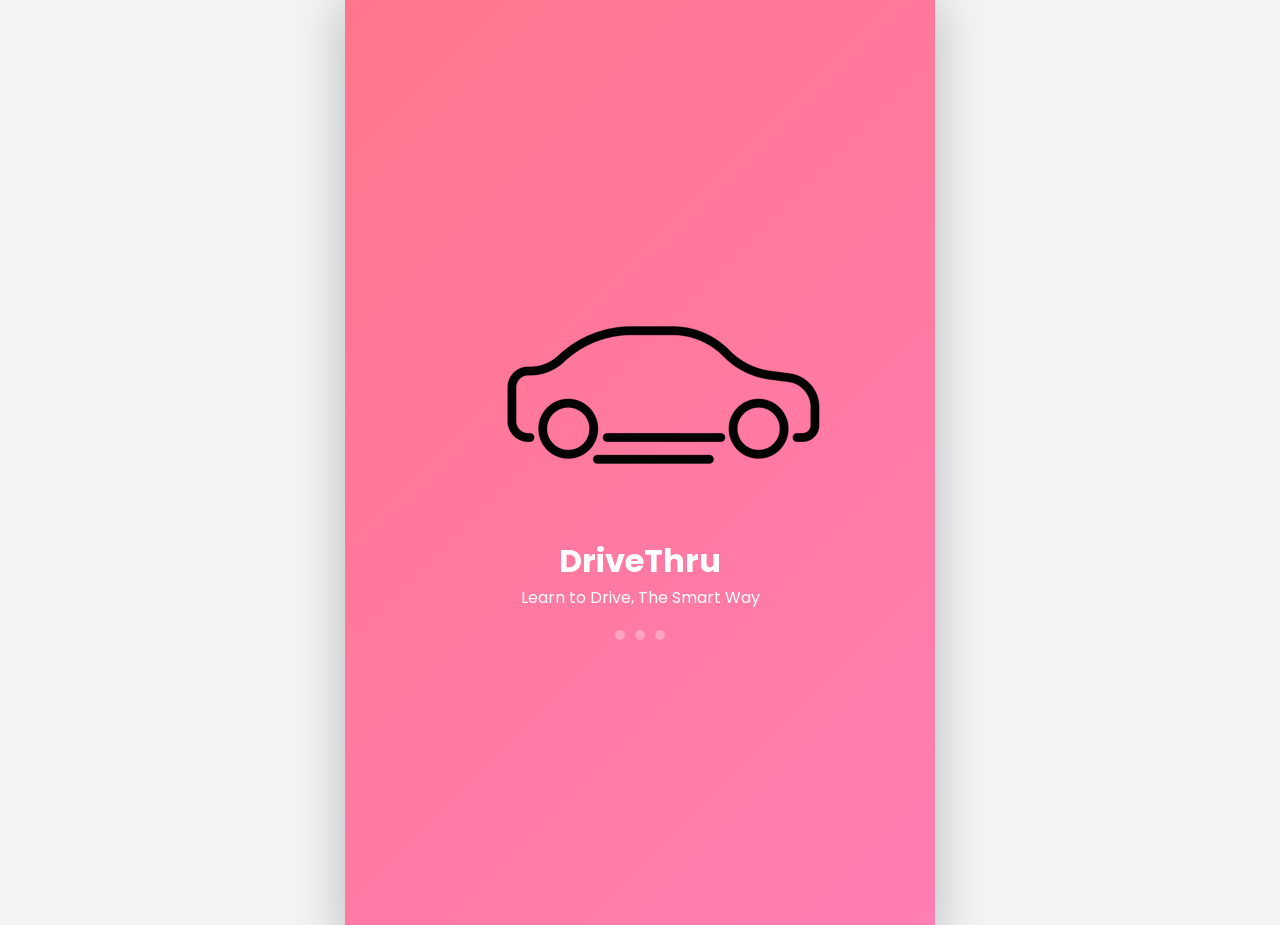
==== index.html @ bc22c453 "Your commit message here" ====
<!DOCTYPE html>
<html lang="en">
<head>
  <meta charset="UTF-8">
  <title>DriveThru App</title>
  <meta name="viewport" content="width=device-width, initial-scale=1.0">

  <link href="https://fonts.googleapis.com/css2?family=Poppins:wght@300;500;600&display=swap" rel="stylesheet">
  <link rel="stylesheet" href="https://cdnjs.cloudflare.com/ajax/libs/font-awesome/6.5.0/css/all.min.css">

  <link rel="stylesheet" href="style..css">
</head>
<body>
<div class="web-wrapper">
<div class="app-container">
    

    <!-- SPLASH -->
    <div id="splash" class="screen active">
      <div class="splash-content">
        <img src="assets1/car logo.png" alt="Description">
        <h1>DriveThru</h1>
        <p>Learn to Drive, The Smart Way</p>
        <div class="dots"><span></span><span></span><span></span></div>
      </div>
    </div>

    <!-- LOGIN -->
    <div id="login" class="screen">
      <div class="login-header">
        <div>
        <h2>Login Now!</h2>
        <p>Please login to continue</p>
        </div>
        <img src="assets1/girl.image.png" alt="Description" class="right-img">

      </div>

      <div class="login-form">
        <input type="email" id="email" placeholder="Email">
        <small id="emailError" class="error-text">Email is required</small>
        <input type="password" id="password" placeholder="Password">
        <small id="passwordError" class="error-text">Password is required</small>

        <button id="loginBtn">Login</button>

        <div class="links">
          <span id="signupLink">Sign Up?</span>
          <span id="forgotLink">Forgot Password?</span>
        </div>
      </div>

      <div id="loading" class="loading">
        <div class="loader"></div>
        <p>Logging in...</p>
      </div>
    </div>
    <!-- FORGOT PASSWORD SCREEN -->
<div id="forgot" class="screen">

  <div class="postal-header">
    <h2>Oops!</h2>
    <p>Please read the instructions.</p>
  </div>

  <div class="forgot-wrap">

    <div class="icon-circle">
      <i class="fa-solid fa-fingerprint"></i>
    </div>

    <h3>Forgot password?</h3>
    <p class="subtext">No worries, we'll send you reset instructions.</p>

    <div class="input-box">
      <i class="fa-regular fa-user"></i>
      <input type="email" id="forgotEmail" placeholder="user@example.com">
    </div>

    <small class="error" id="forgotError">Invalid email address</small>
    <br>

    <button class="primary-btn" id="resetBtn">Reset password</button>
    <br>

    <p class="back-login" id="forgotBack">← Back to log in</p>

  </div>
</div>


    <!-- SIGNUP ROLE -->
    <div id="signup" class="screen">
      <div class="signup-header">
        <div>
          <h2>Join us!</h2>
          <p>Unlock possibilities today</p>
        </div>
        <img src="assets1/car.png" class="car-img">
      </div>

      <div class="signup-body">
        <h3>Select role</h3>
        <p>Please select your role</p>
      <div class="role-card" data-role="pupil" onclick="selectRole(this)">
    <i class="fa-regular fa-lightbulb"></i> 
    Join as Pupil 
</div>

<div class="role-card" data-role="instructor" onclick="selectRole(this)">
    <i class="fa-regular fa-user"></i> 
    Join as Instructor
</div>
<br>

        <button id="roleNext" class="next-btn">Next</button>
        <p id="backLogin" class="back-login">← Back to login</p>
      </div>
    </div>

<!-- POSTAL -->
    <div id="postal" class="screen">
      <div class="postal-header">
        <h2>Signup Now!</h2>
        <p>Please signup to continue</p>
      </div>

      <div class="steps">
        <span class="active">✓</span><span>2</span><span>3</span><span>4</span><span>5</span><span>6</span><span>7</span>
      </div>

      <div class="postal-form">
        <label>Postal Code</label>
        <br>
        <input type="text" id="postalInput" placeholder="Enter postal code">
        <br>
        <small id="postalError">Postal Code is required</small>
      </div>

      <button id="postalNext" class="next-btn">Next</button>
    </div>

<!-- LESSON TYPE -->
<div id="lesson" class="screen">
  <div class="postal-header">
    <h2>Signup Now!</h2>
    <p>Please signup to continue</p>
  </div>

  <div class="steps">
    <span class="active">✓</span>
    <span class="active">✓</span>
    <span>3</span><span>4</span><span>5</span><span>6</span><span>7</span>
  </div>

  <div class="lesson-body">
    <h3>What type of lesson do you want?</h3>

    <div class="lesson-card" onclick="selectLesson(this)">
      I want to learn drive
    </div>

    <div class="lesson-card" onclick="selectLesson(this)">
      I want refresher learner
    </div>

    <div class="lesson-card" onclick="selectLesson(this)">
      I have a test booked within 14 days
    </div>

    <p id="lessonError" class="error-text show">
      Please select a lesson type.
    </p>

    <div class="lesson-actions">
      <button class="back-btn" id="lessonBack">Back</button>
      <button class="next-btn" id="lessonNext">Next</button>
    </div>
  </div>
</div>


     <div id="instructorDate" class="screen">
     <div class="postal-header"> 
      <h2>Signup Now!</h2>
      <p>Please signup to continue</p> 
    </div> 
    <div class="steps">
      <span class="active">✓</span>
      <span class="active">✓</span> 
      <span class="active">✓</span> 
      <span>4</span><span>5</span><span>6</span><span>7</span> 
    </div> 
    <h3>All Instructors</h3> 

 <div class="date-row"> 
  
   <div class="left-icon">
    <i class="fa-solid fa-sliders"></i> 
  </div> 

 <div class="date-box">
  <span id="selectedDate">02 Feb 2026</span> 
</div>

 <div class="calendar-icon" id="calendarBtn">
  <i class="fa-solid fa-calendar-days"></i> 
</div>
</div> 
<div class="calendar-overlay" id="calendarOverlay">
<div class="calendar-box"> 
  <div class="calendar-header">
    <button id="prevMonth">Previous</button>
    <span id="monthYear">February 2026</span> 
    <button id="nextMonth">Next</button> 
  </div> 
  <div class="calendar-days"> 
    <span>Su</span><span>Mo</span><span>Tu</span> <span>We</span><span>Th</span><span>Fr</span><span>Sa</span>
  </div> 
  <div class="calendar-dates" id="calendarDates">

  </div> 
</div>
</div>
<div class="no-result"> 
  <div class="triangle">
    <i class="fa-solid fa-exclamation"></i> 
  </div> 
  <p>Sorry, No result found!</p> 
</div> 
<div class="lesson-actions"> 
  <button class="back-btn" id="dateBack">Back</button>
  <button class="next-btn" id="dateNext">Next</button>
</div>
     </div>

<!-- INSTRUCTOR SIGNUP SCREEN -->
<div class="screen" id="instructorSignup">
  <div class="signup-header instructor-header">

    <h1>Signup Now!</h1>
    <p>Please signup to continue</p>
  </div>

  <div class="form-group">
    <label>Driving School Name</label>
    <input type="text" placeholder="Enter Driving School Name">
    <small class="error">Driving School Name is required</small>
  </div>

  <div class="form-group">
    <label>Full Name</label>
    <input type="text" placeholder="Enter Full Name">
    <small class="error">First name is required</small>
  </div>

  <div class="form-group">
    <label>Email Address</label>
    <input type="email" placeholder="Enter Email Address">
    <small class="error">Email is required</small>
  </div>

  <div class="form-group">
    <label>Phone Number</label>
    <input type="text" placeholder="Enter Phone Number">
    <small class="error">Mobile number is required</small>
  </div>

  <div class="form-group password">
    <label>Password</label>
    <input type="password" placeholder="Enter Password">
    <span class="eye">👁</span>
    <small class="error">Password is required</small>
  </div>

  <div class="form-group password">
    <label>Confirm Password</label>
    <input type="password" placeholder="Enter Confirm Password">
    <span class="eye">👁</span>
    <small class="error">Confirm password is required</small>
  </div>

<button class="signup-btn disabled" disabled>
    Sign Up
  </button>

</div>

  <!-- CONGRATULATIONS SCREEN -->
<div class="screen" id="congrats">

  <div class="signup-header">
    <h2>Signup Now!</h2>
    <p>Please signup to continue</p>
  </div>

  <div class="congrats-body">
    <img src="assets1/car.png" class="congrats-car">

    <h1>Congratulations 🎉</h1>
    <p>Your account has been created</p>
    <button class="next-btn" id="congratsNext">continue</button> </div>
<!-- CONFETTI --> 
 <div class="confetti">
</div>
 </div>
</div>
</div>

<script src="first.js"></script>
</body>
</html>
---- style..css ----
*{
  margin:0;
  padding:0;
  box-sizing:border-box;
  font-family:'Poppins',sans-serif;
}

body{
  background:#f3f4f6;
  display:flex;
  justify-content:center;
  align-items:center;
  height:100vh;
}

.web-wrapper{
  min-height:100vh;
  display:flex;
  justify-content:center;
  align-items:center;
}

.app-container{
  width:590px;
  height: 950px;
  background:white;
  overflow:hidden;
  box-shadow:0 25px 50px rgba(0,0,0,.25);
  position:relative;
  max-width: 100%;
  margin: 0 auto;
}

.screen{
  width:100%;
  height:100%;
  display:none;
  position:absolute;
  top:0;
  left:0;
}


.screen.active{
  display:flex;
  flex-direction:column;
  animation: slideIn .35s ease;
  text-align: center;
}
@keyframes slideIn {
  from {
    transform: translateX(100%);
    opacity:0;
  }
  to {
    transform: translateX(0);
    opacity:1;
  }
}


/* SPLASH */
#splash{
  justify-content:center;
  align-items:center;
  background:linear-gradient(135deg,#ff758c,#ff7eb3);
  color:white;
}

.dots{
  display:flex;
  gap:10px;
  justify-content:center;
  margin-top:20px;
}
.dots span{
  width:10px;
  height:10px;
  background:white;
  border-radius:50%;
  animation:bounce 1.2s infinite;
  opacity:.3;
}
.dots span:nth-child(2){animation-delay:.2s}
.dots span:nth-child(3){animation-delay:.4s}
@keyframes bounce{
  40%{transform:scale(1.4);opacity:1}
}

/* LOGIN */
.login-header {
  display: flex; 
  justify-content: space-between; 
  align-items: center; 
  padding: 40px 25px;
  background: linear-gradient(135deg, #ff758c, #ff7eb3);
  color: white;
  height: 200px;
}
.right-img {
  height: 200px;
  width: 220px;
  object-fit: cover; 
}

.login-form{padding:35px}
.login-form input{
  width:100%;
  padding:24px;
  margin-bottom:20px;
  border-radius:14px;
  border:1px solid #ddd;
}
.error-text {
  color: red;
  font-size: 14px;
  display: block;      
  margin-top: 5px;     
  margin-bottom: 15px; 
  text-align: left;    
}

.login-form button{
  width:100%;
  padding:17px;
  border:none;
  border-radius:30px;
  background:#ff758c;
  color:white;
  font-size:16px;
  cursor:pointer
}
.links{
  display:flex;
  justify-content:space-between;
  margin-top:15px;
}
.links span{
  cursor:pointer;
  color:#ff758c;
}
.links span:hover{text-decoration:underline}
.error-text{color:red;font-size:12px;display:none;}
.input-error{border:1px solid red;}
.loading{
  position:absolute;
  pointer-events: none;
  inset:0;
  background:rgba(255,255,255,.95);
  display:none;
  justify-content:center;
  align-items:center;
  flex-direction:column;
}
.loader{
  width:40px;
  height:40px;
  border:4px solid #ddd;
  border-top:4px solid #ff758c;
  border-radius:50%;
  animation:spin 1s linear infinite;
}
@keyframes spin{to{transform:rotate(360deg)}}

/* SIGNUP */
.signup-header{
  display: flex; 
  justify-content: space-between; 
  align-items: center; 
  padding: 40px 25px;
  background: linear-gradient(135deg, #ff758c, #ff7eb3);
  color: white;
  height: 200px;
}
.car-img{
  height: 200px;
  width: 220px;
  object-fit: cover;
}

.signup-body{
  padding:30px;
  text-align:center;
  overflow-y: auto;
}
.role-card{
  margin-top:15px;
  padding:45px;
  border-radius:18px;
  border:2px solid #eee;
  cursor:pointer;
}
.role-card.active{
  background:#ff758c;
  color:white;
  border:none;
}
.next-btn { 
  margin-top: 25px; 
  margin-left: auto;
  margin-right: auto;  
  width: 40%; 
  padding: 18px;
  background: #ff758c; 
  color: white; 
  border: none;
  border-radius: 30px;
  cursor: pointer; 
  display: block;  
}

.back-login{
  margin-top:20px;
  font-size:13px;
  cursor:pointer;
}

/* POSTAL */
.postal-header{
  background:linear-gradient(135deg,#ff758c,#ff7eb3);
  padding:60px 20px;
  color:white;
}
.steps{
  display:flex;
  justify-content:center;
  gap:20px;
  margin:40px;
}
.steps span{
  width:32px;height:32px;
  border-radius:50%;
  border:2px solid #ff758c;
  display:flex;
  align-items:center;
  justify-content:center;
}
.steps .active{
  background:#ff758c;color:white;
}
.postal-form{
  padding:25px;
}
.postal-form input{
  width:100%;
  padding:14px;
  border-radius:12px;
  border:none;
  background:#ffe3ec;
}
small{color:red;display:none}
.lesson-body{
  padding:30px;
}

.lesson-body h3{
  margin-bottom:20px;
}

.lesson-card{
  background:#e9dcff;
  padding:18px;
  border-radius:16px;
  margin-bottom:15px;
  cursor:pointer;
  transition:.25s;
}

.lesson-card:hover{
  transform:translateY(-2px);
}

.lesson-card.active{
  background:#ff758c;
  color:white;
}

.lesson-actions{
  display:flex;
  gap:12px;
  margin-top:40px;   
}

.lesson-actions button{
  padding:13px;
  border-radius:22px; 
  font-size:14px;
}


.lesson-actions button:hover{
  transform:translateY(-3px);
}

.back-btn{
  margin-top:25px;
  width:50%;
  padding:17px;
  background:#ff758c;
  color:white;
  border:none;
  border-radius:30px;
}

.error-text{
  color:red;
  font-size:13px;
  margin-top:10px;
}

.show{
  display:block;
}
.lesson-body{
  padding:30px;
}

.lesson-body h3{
  margin-bottom:20px;
}

.lesson-card{
  background:#e9dcff;
  padding:18px;
  border-radius:16px;
  margin-bottom:15px;
  cursor:pointer;
  transition:.25s;
}

.lesson-card:hover{
  transform:translateY(-2px);
}

.lesson-card.active{
  background:#ff758c;
  color:white;
}

.date-row{
  display:flex;
  gap:12px;
  padding:25px;
  align-items:center;
}


.left-icon{
  width:50px;
  height:50px;
  background:#bda8ff;
  border-radius:12px;
  display:flex;
  align-items:center;
  justify-content:center;
}

.left-icon i{
  color:white;
  font-size:18px;
}


.date-box{
  flex:1;
  background: #ff758c;
  padding:14px;
  border-radius:12px;
  color:white;
  font-size:15px;
}


.calendar-icon{
  width:50px;
  height:50px;
  background:#6f42ff;
  border-radius:12px;
  display:flex;
  align-items:center;
  justify-content:center;
  cursor:pointer;
  position:relative;
}


.calendar-icon input{
  position:absolute;
  inset:0;
  opacity:0;
  cursor:pointer;
}

.calendar-icon i{
  color:white;
  font-size:18px;
}
.no-result{
  margin-top:40px;
  text-align:center;
  color:#c2b9d6;
}

.triangle{
  width:120px;
  height:120px;
  background:#ede7fb;
  clip-path: polygon(50% 0%, 0% 100%, 100% 100%);
  margin:0 auto 15px;
  display:flex;
  align-items:flex-end;
  justify-content:center;
  padding-bottom:20px;
}

.triangle i{
  font-size:28px;
  color:#c2b9d6;
}

.calendar-overlay{
  position:absolute;
  inset:0;
  background:rgba(0,0,0,.35);
  display:none;
  justify-content:center;
  align-items:flex-start;
  padding-top:90px;
  z-index:99;
}


.calendar-box{
  width:360px;
  background:white;
  border-radius:22px;
  padding:20px;
  box-shadow:0 25px 50px rgba(0,0,0,.35);
}


.calendar-header{
  display:flex;
  justify-content:space-between;
  align-items:center;
  margin-bottom:15px;
}

.calendar-header button{
  background:#ff758c;
  border:none;
  color:white;
  padding:8px 16px;
  border-radius:25px;
  cursor:pointer;
  font-size:13px;
  transition:.25s;
}

.calendar-header button:hover{
  background:#ff5f84;
}

#monthYear{
  font-weight:600;
  color:#6f42ff;
}


.calendar-days,
.calendar-dates{
  display:grid;
  grid-template-columns:repeat(7,1fr);
  text-align:center;
}

.calendar-days span{
  font-size:13px;
  color:#999;
  margin-bottom:8px;
}

.calendar-dates span{
  padding:10px;
  margin:3px;
  cursor:pointer;
  border-radius:50%;
  transition:.25s;
}

.calendar-dates span:hover{
  background:#ffe3ec;
}


.lesson-actions{
  margin-top:40px;
}

.lesson-actions button{
  padding:13px;
  border-radius:22px;
  font-size:14px;
}



#instructorDate .lesson-actions{
  margin-top:30px;     
  padding: 0 30px 25px;
}


#instructorDate .lesson-actions button{
  padding:13px;
  font-size:14px;
  border-radius:22px;
}

.signup-header{
  background:#ff758c;
  color:#fff;
  padding:25px;
  border-radius:0 0 30px 30px;
}

.signup-header h1{
  margin:0;
  font-size:26px;
}

.signup-header p{
  margin-top:5px;
  font-size:14px;
}

.form-group{
  margin-top:15px;
}

.form-group label{
  font-size:13px;
  display:block;
  margin-bottom:6px;
}

.form-group input{
  width:100%;
  padding:14px;
  border:none;
  border-radius:10px;
  background:#e6ddff;
  outline:none;
}

.form-group .error{
  color:#ff6b6b;
  font-size:11px;
  display:none;
  margin-top:4px;
}

.password{
  position:relative;
}

.password .eye{
  position:absolute;
  right:15px;
  top:38px;
  cursor:pointer;
}

/* SIGNUP BUTTON */
.signup-btn{
  width:100%;
  margin-top:25px;
  padding:15px;
  border:none;
  border-radius:15px;
  font-size:16px;
  background:#b9a6ff;
  color:#fff;
  cursor:not-allowed;
}

.signup-btn.active{
  background:#ff758c;
  cursor:pointer;
}

.signup-btn.disabled{
  opacity:0.6;
}

#congrats{
  position: relative;
  overflow: hidden;
}

.congrats-body{
  flex:1;
  display:flex;
  flex-direction:column;
  justify-content:center;
  align-items:center;
  gap:15px;
}

.congrats-car{
  width:260px;
  margin-bottom:20px;
}

.congrats-body h1{
  font-size:26px;
  font-weight:600;
}

.congrats-body p{
  font-size:14px;
  color:#666;
}
/* CONFETTI */
.confetti span{
  position:absolute;
  top:-20px;
  width:8px;
  height:14px;
  opacity:0.9;
  animation:fall 3.5s linear infinite;
}
.confetti{
  position: absolute;
  inset: 0;
  pointer-events: none;
}
@keyframes fall{
  to{
    transform:translateY(100vh) rotate(360deg);
  }
}
.forgot-wrap{
  padding:50px;
  text-align:center;
}

.icon-circle{
  width:60px;
  height:60px;
  background:#f1ecff;
  border-radius:50%;
  display:flex;
  align-items:center;
  justify-content:center;
  margin:20px auto;
  color:#6f42ff;
  font-size:24px;
}

.forgot-wrap h3{
  margin:10px 0 5px;
}

.subtext{
  font-size:14px;
  color:#777;
  margin-bottom:20px;
}

.input-box{
  display:flex;
  align-items:center;
  background:#f3edff;
  border-radius:12px;
  padding:10px;
  margin-bottom:6px;
}

.input-box i{
  margin-right:10px;
  color:#ff758c;
}

.input-box input{
  border:none;
  background:transparent;
  outline:none;
  flex:1;
  font-size:15px;
}

.primary-btn{
  width:100%;
  margin-top:18px;
  padding:14px;
  border:none;
  border-radius:24px;
  background:#ff6b6b;
  color:white;
  font-size:15px;
}

.back-login{
  margin-top:20px;
  font-size:14px;
  cursor:pointer;
}
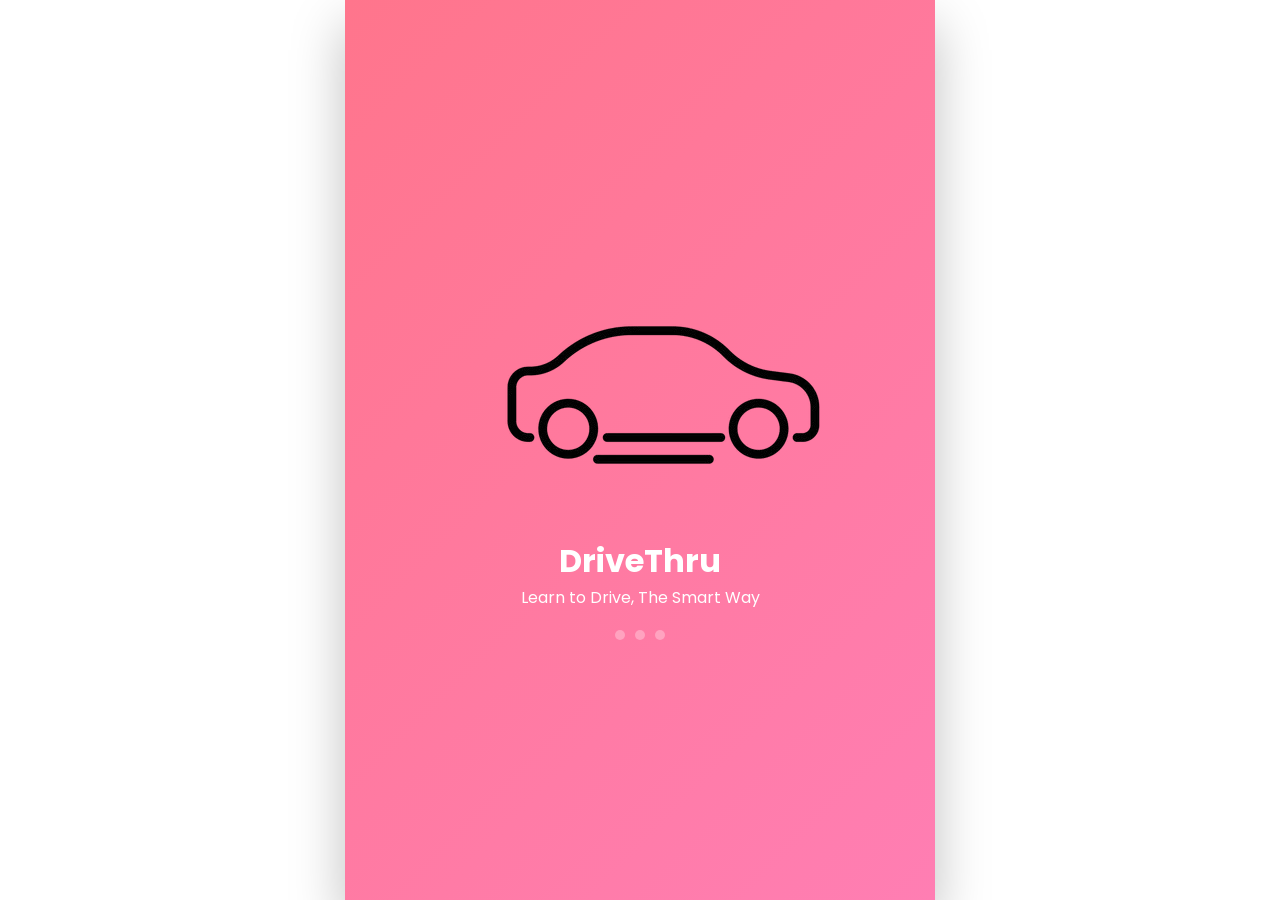
==== commit b695e1f4: "Final DriveThru App – clean version" ====
--- a/index.html
+++ b/index.html
@@ -4,11 +4,12 @@
   <meta charset="UTF-8">
   <title>DriveThru App</title>
   <meta name="viewport" content="width=device-width, initial-scale=1.0">
+  
+
 
   <link href="https://fonts.googleapis.com/css2?family=Poppins:wght@300;500;600&display=swap" rel="stylesheet">
   <link rel="stylesheet" href="https://cdnjs.cloudflare.com/ajax/libs/font-awesome/6.5.0/css/all.min.css">
-
-  <link rel="stylesheet" href="style..css">
+  <link rel="stylesheet" href="style.css"> 
 </head>
 <body>
 <div class="web-wrapper">
@@ -55,7 +56,22 @@
         <p>Logging in...</p>
       </div>
     </div>
-    <!-- FORGOT PASSWORD SCREEN -->
+      <!-- DASHBOARD -->
+  <div id="dashboard" class="screen">
+    <div class="dashboard-header">
+      <h2>Dashboard</h2>
+      
+    </div>
+
+    <div class="dashboard-body">
+      <img src="assets1/car.png" class="dashboard-img">
+      <p>Welcome to DriveThru 🚗</p>
+      <br>
+      <button id="logoutBtn">Logout</button>
+    </div>
+  </div>
+
+<!-- FORGOT PASSWORD SCREEN -->
 <div id="forgot" class="screen">
 
   <div class="postal-header">
@@ -82,6 +98,10 @@
 
     <button class="primary-btn" id="resetBtn">Reset password</button>
     <br>
+    <p id="resetSuccess" class="success-text">
+      Reset password link has been sent to your email
+    </p>
+
 
     <p class="back-login" id="forgotBack">← Back to log in</p>
 
@@ -299,14 +319,16 @@
 
     <h1>Congratulations 🎉</h1>
     <p>Your account has been created</p>
-    <button class="next-btn" id="congratsNext">continue</button> </div>
+    <button class="next-btn" id="congratsNext">continue</button> 
 <!-- CONFETTI --> 
  <div class="confetti">
-</div>
  </div>
 </div>
 </div>
-
-<script src="first.js"></script>
+</div>
+</div>
+</div>
+
+<script src="index.js"></script>
 </body>
-</html>
+</html>
--- a/style.css
+++ b/style.css
@@ -0,0 +1,805 @@
+*{
+  margin:0;
+  padding:0;
+  box-sizing:border-box;
+  font-family:'Poppins',sans-serif;
+}
+
+body{
+  margin:0;
+  background:white;
+  display:flex;
+  justify-content:center;
+  align-items:center;
+}
+
+.web-wrapper{
+  width:100%;
+  height:100%;
+  display:flex;
+  justify-content:center;
+  align-items:center;
+}
+
+.app-container{
+  width:100%;
+  max-width:590px;
+  height:100vh;
+  background:white;
+  position:relative;
+  box-shadow:0 25px 50px rgba(0,0,0,.25);
+  overflow-y:auto;   /* 👈 KEY FIX */
+  overflow-x:hidden;
+}
+.screen{
+  width:100%;
+  height:100%;
+  display:none;
+  position:absolute;
+  top:0;
+  left:0;
+}
+
+.screen.active{
+  display:flex;
+  flex-direction:column;
+  animation: slideIn .35s ease;
+  text-align: center;
+}
+@keyframes slideIn {
+  from {
+    transform: translateX(100%);
+    opacity:0;
+  }
+  to {
+    transform: translateX(0);
+    opacity:1;
+  }
+}
+
+
+/* SPLASH */
+#splash{
+  justify-content:center;
+  align-items:center;
+  background:linear-gradient(135deg,#ff758c,#ff7eb3);
+  color:white;
+}
+
+.dots{
+  display:flex;
+  gap:10px;
+  justify-content:center;
+  margin-top:20px;
+}
+.dots span{
+  width:10px;
+  height:10px;
+  background:white;
+  border-radius:50%;
+  animation:bounce 1.2s infinite;
+  opacity:.3;
+}
+.dots span:nth-child(2){animation-delay:.2s}
+.dots span:nth-child(3){animation-delay:.4s}
+@keyframes bounce{
+  40%{transform:scale(1.4);opacity:1}
+}
+
+/* LOGIN */
+.login-header {
+  display: flex; 
+  justify-content: space-between; 
+  align-items: center; 
+  padding: 40px 25px;
+  background: linear-gradient(135deg, #ff758c, #ff7eb3);
+  color: white;
+  height: 200px;
+}
+.right-img {
+  height: 200px;
+  width: 220px;
+  object-fit: cover; 
+}
+
+.login-form{padding:35px}
+.login-form input{
+  width:100%;
+  padding:24px;
+  margin-bottom:20px;
+  border-radius:14px;
+  border:1px solid #ddd;
+}
+.error-text {
+  color: red;
+  font-size: 14px;
+  display: block;      
+  margin-top: 5px;     
+  margin-bottom: 15px; 
+  text-align: left;    
+}
+
+.login-form button{
+  width:100%;
+  padding:17px;
+  border:none;
+  border-radius:30px;
+  background:#ff758c;
+  color:white;
+  font-size:16px;
+  cursor:pointer
+}
+.links{
+  display:flex;
+  justify-content:space-between;
+  margin-top:15px;
+}
+.links span{
+  cursor:pointer;
+  color:#ff758c;
+}
+.links span:hover{text-decoration:underline}
+.error-text{color:red;font-size:12px;display:none;}
+.input-error{border:1px solid red;}
+.loading{
+  position:absolute;
+  pointer-events: none;
+  inset:0;
+  background:rgba(255,255,255,.95);
+  display:none;
+  justify-content:center;
+  align-items:center;
+  flex-direction:column;
+}
+.loader{
+  width:40px;
+  height:40px;
+  border:4px solid #ddd;
+  border-top:4px solid #ff758c;
+  border-radius:50%;
+  animation:spin 1s linear infinite;
+}
+@keyframes spin{to{transform:rotate(360deg)}}
+
+/* SIGNUP */
+.signup-header{
+  display: flex; 
+  justify-content: space-between; 
+  align-items: center; 
+  padding: 40px 25px;
+  background: linear-gradient(135deg, #ff758c, #ff7eb3);
+  color: white;
+  height: 200px;
+}
+.car-img{
+  height: 200px;
+  width: 220px;
+  object-fit: cover;
+}
+
+.signup-body{
+  padding:30px;
+  text-align:center;
+  overflow-y: auto;
+}
+.role-card{
+  margin-top:15px;
+  padding:45px;
+  border-radius:18px;
+  border:2px solid #eee;
+  cursor:pointer;
+}
+.role-card.active{
+  background:#ff758c;
+  color:white;
+  border:none;
+}
+.next-btn { 
+  margin-top: 25px; 
+  margin-left: auto;
+  margin-right: auto;  
+  width: 40%; 
+  padding: 18px;
+  background: #ff758c; 
+  color: white; 
+  border: none;
+  border-radius: 30px;
+  cursor: pointer; 
+  display: block;  
+}
+
+.back-login{
+  margin-top:20px;
+  font-size:13px;
+  cursor:pointer;
+}
+
+/* POSTAL */
+.postal-header{
+  background:linear-gradient(135deg,#ff758c,#ff7eb3);
+  padding:60px 20px;
+  color:white;
+}
+.steps{
+  display:flex;
+  justify-content:center;
+  gap:20px;
+  margin:40px;
+}
+.steps span{
+  width:32px;height:32px;
+  border-radius:50%;
+  border:2px solid #ff758c;
+  display:flex;
+  align-items:center;
+  justify-content:center;
+}
+.steps .active{
+  background:#ff758c;color:white;
+}
+.postal-form{
+  padding:25px;
+}
+.postal-form input{
+  width:100%;
+  padding:14px;
+  border-radius:12px;
+  border:none;
+  background:#ffe3ec;
+}
+small{color:red;display:none}
+.lesson-body{
+  padding:30px;
+}
+
+.lesson-body h3{
+  margin-bottom:20px;
+}
+
+.lesson-card{
+  background:#e9dcff;
+  padding:18px;
+  border-radius:16px;
+  margin-bottom:15px;
+  cursor:pointer;
+  transition:.25s;
+}
+
+.lesson-card:hover{
+  transform:translateY(-2px);
+}
+
+.lesson-card.active{
+  background:#ff758c;
+  color:white;
+}
+
+.lesson-actions{
+  display:flex;
+  gap:12px;
+  margin-top:40px;   
+}
+
+.lesson-actions button{
+  padding:13px;
+  border-radius:22px; 
+  font-size:14px;
+}
+
+
+.lesson-actions button:hover{
+  transform:translateY(-3px);
+}
+
+.back-btn{
+  margin-top:25px;
+  width:50%;
+  padding:17px;
+  background:#ff758c;
+  color:white;
+  border:none;
+  border-radius:30px;
+}
+
+.error-text{
+  color:red;
+  font-size:13px;
+  margin-top:10px;
+}
+
+.show{
+  display:block;
+}
+.lesson-body{
+  padding:30px;
+}
+
+.lesson-body h3{
+  margin-bottom:20px;
+}
+
+.lesson-card{
+  background:#e9dcff;
+  padding:18px;
+  border-radius:16px;
+  margin-bottom:15px;
+  cursor:pointer;
+  transition:.25s;
+}
+
+.lesson-card:hover{
+  transform:translateY(-2px);
+}
+
+.lesson-card.active{
+  background:#ff758c;
+  color:white;
+}
+
+.date-row{
+  display:flex;
+  gap:12px;
+  padding:25px;
+  align-items:center;
+}
+
+
+.left-icon{
+  width:50px;
+  height:50px;
+  background:#bda8ff;
+  border-radius:12px;
+  display:flex;
+  align-items:center;
+  justify-content:center;
+}
+
+.left-icon i{
+  color:white;
+  font-size:18px;
+}
+
+
+.date-box{
+  flex:1;
+  background: #ff758c;
+  padding:14px;
+  border-radius:12px;
+  color:white;
+  font-size:15px;
+}
+
+
+.calendar-icon{
+  width:50px;
+  height:50px;
+  background:#6f42ff;
+  border-radius:12px;
+  display:flex;
+  align-items:center;
+  justify-content:center;
+  cursor:pointer;
+  position:relative;
+}
+
+
+.calendar-icon input{
+  position:absolute;
+  inset:0;
+  opacity:0;
+  cursor:pointer;
+}
+
+.calendar-icon i{
+  color:white;
+  font-size:18px;
+}
+.no-result{
+  margin-top:40px;
+  text-align:center;
+  color:#c2b9d6;
+}
+
+.triangle{
+  width:120px;
+  height:120px;
+  background:#ede7fb;
+  clip-path: polygon(50% 0%, 0% 100%, 100% 100%);
+  margin:0 auto 15px;
+  display:flex;
+  align-items:flex-end;
+  justify-content:center;
+  padding-bottom:20px;
+}
+
+.triangle i{
+  font-size:28px;
+  color:#c2b9d6;
+}
+
+.calendar-overlay{
+  position:absolute;
+  inset:0;
+  background:rgba(0,0,0,.35);
+  display:none;
+  justify-content:center;
+  align-items:flex-start;
+  padding-top:90px;
+  z-index:99;
+}
+
+
+.calendar-box{
+  width:360px;
+  background:white;
+  border-radius:22px;
+  padding:20px;
+  box-shadow:0 25px 50px rgba(0,0,0,.35);
+}
+
+
+.calendar-header{
+  display:flex;
+  justify-content:space-between;
+  align-items:center;
+  margin-bottom:15px;
+}
+
+.calendar-header button{
+  background:#ff758c;
+  border:none;
+  color:white;
+  padding:8px 16px;
+  border-radius:25px;
+  cursor:pointer;
+  font-size:13px;
+  transition:.25s;
+}
+
+.calendar-header button:hover{
+  background:#ff5f84;
+}
+
+#monthYear{
+  font-weight:600;
+  color:#6f42ff;
+}
+
+
+.calendar-days,
+.calendar-dates{
+  display:grid;
+  grid-template-columns:repeat(7,1fr);
+  text-align:center;
+}
+
+.calendar-days span{
+  font-size:13px;
+  color:#999;
+  margin-bottom:8px;
+}
+
+.calendar-dates span{
+  padding:10px;
+  margin:3px;
+  cursor:pointer;
+  border-radius:50%;
+  transition:.25s;
+}
+
+.calendar-dates span:hover{
+  background:#ffe3ec;
+}
+
+
+.lesson-actions{
+  margin-top:40px;
+}
+
+.lesson-actions button{
+  padding:13px;
+  border-radius:22px;
+  font-size:14px;
+}
+
+
+
+#instructorDate .lesson-actions{
+  margin-top:30px;     
+  padding: 0 30px 25px;
+}
+
+
+#instructorDate .lesson-actions button{
+  padding:13px;
+  font-size:14px;
+  border-radius:22px;
+}
+
+.signup-header{
+  background:#ff758c;
+  color:#fff;
+  padding:25px;
+  border-radius:0 0 30px 30px;
+}
+
+.signup-header h1{
+  margin:0;
+  font-size:26px;
+}
+
+.signup-header p{
+  margin-top:5px;
+  font-size:14px;
+}
+
+.form-group{
+  margin-top:10px;
+}
+
+.form-group label{
+  font-size:13px;
+  display:block;
+  margin-bottom:6px;
+}
+
+.form-group input{
+  width: 500px;
+  padding:14px;
+  border:none;
+  border-radius:10px;
+  background:#e6ddff;
+  outline:none;
+}
+
+.form-group .error{
+  color:#ff6b6b;
+  font-size:11px;
+  display:none;
+  margin-top:4px;
+}
+
+.password{
+  position:relative;
+}
+
+.password .eye{
+  position:absolute;
+  right:55px;
+  top:38px;
+  cursor:pointer;
+}
+
+/* SIGNUP BUTTON */
+.signup-btn{
+  width: 150px;
+  margin-top:25px;
+  padding:15px;
+  border:none;
+  border-radius:15px;
+  font-size:16px;
+  background:#b9a6ff;
+  color:#fff;
+  cursor:not-allowed;
+  margin-left: auto;
+  margin-right: auto; 
+  
+}
+
+.signup-btn.active{
+  background:#ff758c;
+  cursor:pointer;
+}
+
+.signup-btn.disabled{
+  opacity:0.6;
+}
+
+#congrats{
+  position: relative;
+  overflow: hidden;
+}
+
+.congrats-body{
+  flex:1;
+  display:flex;
+  flex-direction:column;
+  justify-content:center;
+  align-items:center;
+  gap:15px;
+}
+
+.congrats-car{
+  width:260px;
+  margin-bottom:20px;
+}
+
+.congrats-body h1{
+  font-size:26px;
+  font-weight:600;
+}
+
+.congrats-body p{
+  font-size:14px;
+  color:#666;
+}
+/* CONFETTI */
+.confetti span{
+  position:absolute;
+  top:-20px;
+  width:8px;
+  height:14px;
+  opacity:0.9;
+  animation:fall 3.5s linear infinite;
+}
+.confetti{
+  position: absolute;
+  inset: 0;
+  pointer-events: none;
+}
+@keyframes fall{
+  to{
+    transform:translateY(100vh) rotate(360deg);
+  }
+}
+.forgot-wrap{
+  padding:50px;
+  text-align:center;
+}
+
+.icon-circle{
+  width:60px;
+  height:60px;
+  background:#f1ecff;
+  border-radius:50%;
+  display:flex;
+  align-items:center;
+  justify-content:center;
+  margin:20px auto;
+  color:#6f42ff;
+  font-size:24px;
+}
+
+.forgot-wrap h3{
+  margin:10px 0 5px;
+}
+
+.subtext{
+  font-size:14px;
+  color:#777;
+  margin-bottom:20px;
+}
+
+.input-box{
+  display:flex;
+  align-items:center;
+  background:#f3edff;
+  border-radius:12px;
+  padding:10px;
+  margin-bottom:6px;
+}
+
+.input-box i{
+  margin-right:10px;
+  color:#ff758c;
+}
+
+.input-box input{
+  border:none;
+  background:transparent;
+  outline:none;
+  flex:1;
+  font-size:15px;
+}
+
+.primary-btn{
+  width:100%;
+  margin-top:18px;
+  padding:14px;
+  border:none;
+  border-radius:24px;
+  background:#ff6b6b;
+  color:white;
+  font-size:15px;
+}
+
+.back-login{
+  margin-top:20px;
+  font-size:14px;
+  cursor:pointer;
+}
+.success-text{
+  display:none;
+  color:#28a745;
+  font-size:14px;
+  text-align:center;
+  margin-top:10px;
+}
+/* =====================
+   DASHBOARD CENTERED
+===================== */
+
+#dashboard {
+  display: none;
+  min-height: 100vh;
+  background: #ff4b5c;
+  color: #fff;
+  font-family: "Segoe UI", sans-serif;
+}
+
+#dashboard.active {
+  display: flex;
+  justify-content: center;
+  align-items: center;
+}
+
+/* Main box */
+.dashboard-container {
+  width: 100%;
+  max-width: 420px;
+  text-align: center;
+  padding: 35px 25px;
+  background: rgba(255, 255, 255, 0.12);
+  backdrop-filter: blur(14px);
+  border-radius: 22px;
+  box-shadow: 0 20px 40px rgba(0,0,0,0.35);
+}
+
+/* Welcome text */
+.dashboard-container h1 {
+  font-size: 28px;
+  margin-bottom: 10px;
+}
+
+.dashboard-container p {
+  font-size: 14px;
+  opacity: 0.85;
+  margin-bottom: 25px;
+}
+
+/* Logout button (CENTER) */
+#logoutBtn {
+  width: 100%;
+  background: #ff1e38;
+  border: none;
+  color: #fff;
+  padding: 14px;
+  border-radius: 30px;
+  cursor: pointer;
+  font-size: 15px;
+  transition: 0.3s;
+  margin-bottom: 30px;
+}
+
+#logoutBtn:hover {
+  background: #ff1e38;
+}
+
+/* Cards */
+.dashboard-cards {
+  display: grid;
+  grid-template-columns: 1fr;
+  gap: 18px;
+}
+
+.dashboard-card {
+  background: #ff4b5c;
+  border-radius: 16px;
+  padding: 20px;
+  transition: 0.3s;
+}
+
+.dashboard-card:hover {
+  transform: scale(1.05);
+  background: rgba(255, 255, 255, 0.22);
+}
+
+.dashboard-card h3 {
+  font-size: 18px;
+  margin-bottom: 6px;
+}
+
+.dashboard-card p {
+  font-size: 13px;
+  opacity: 0.8;
+}
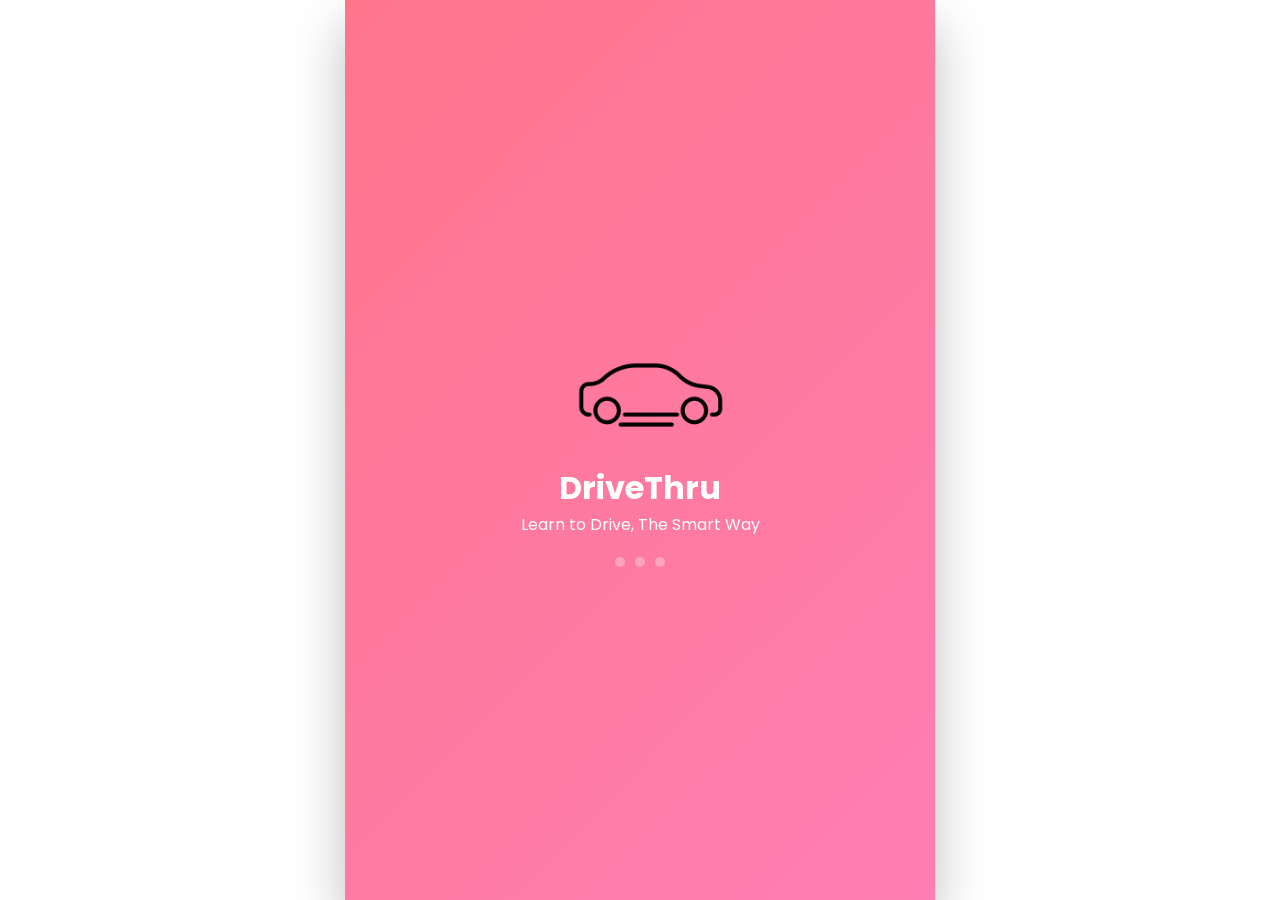
==== commit e087157a: "Final DriveThru App – clean version" ====
--- a/index.html
+++ b/index.html
@@ -4,9 +4,6 @@
   <meta charset="UTF-8">
   <title>DriveThru App</title>
   <meta name="viewport" content="width=device-width, initial-scale=1.0">
-  
-
-
   <link href="https://fonts.googleapis.com/css2?family=Poppins:wght@300;500;600&display=swap" rel="stylesheet">
   <link rel="stylesheet" href="https://cdnjs.cloudflare.com/ajax/libs/font-awesome/6.5.0/css/all.min.css">
   <link rel="stylesheet" href="style.css"> 
@@ -19,7 +16,7 @@
     <!-- SPLASH -->
     <div id="splash" class="screen active">
       <div class="splash-content">
-        <img src="assets1/car logo.png" alt="Description">
+        <img src="assets1/car logo.png" alt="Description" class="splash-car">
         <h1>DriveThru</h1>
         <p>Learn to Drive, The Smart Way</p>
         <div class="dots"><span></span><span></span><span></span></div>
@@ -59,19 +56,22 @@
       <!-- DASHBOARD -->
   <div id="dashboard" class="screen">
     <div class="dashboard-header">
-      <h2>Dashboard</h2>
       
-    </div>
+      
+    </div>
+    <br>
+    <br>
 
     <div class="dashboard-body">
       <img src="assets1/car.png" class="dashboard-img">
       <p>Welcome to DriveThru 🚗</p>
+      <p>Your account has successfully created</p>
+      <br>
+      <br>
       <br>
       <button id="logoutBtn">Logout</button>
     </div>
   </div>
-
-<!-- FORGOT PASSWORD SCREEN -->
 <div id="forgot" class="screen">
 
   <div class="postal-header">
@@ -146,7 +146,7 @@
       </div>
 
       <div class="steps">
-        <span class="active">✓</span><span>2</span><span>3</span><span>4</span><span>5</span><span>6</span><span>7</span>
+        <span class="active">✓</span><span>2</span><span>3</span><span>4</span>
       </div>
 
       <div class="postal-form">
@@ -170,7 +170,7 @@
   <div class="steps">
     <span class="active">✓</span>
     <span class="active">✓</span>
-    <span>3</span><span>4</span><span>5</span><span>6</span><span>7</span>
+    <span>3</span><span>4</span>
   </div>
 
   <div class="lesson-body">
@@ -198,6 +198,7 @@
     </div>
   </div>
 </div>
+
 
 
      <div id="instructorDate" class="screen">
@@ -209,8 +210,7 @@
       <span class="active">✓</span>
       <span class="active">✓</span> 
       <span class="active">✓</span> 
-      <span>4</span><span>5</span><span>6</span><span>7</span> 
-    </div> 
+      <span>4</span></div>
     <h3>All Instructors</h3> 
 
  <div class="date-row"> 
@@ -220,7 +220,7 @@
   </div> 
 
  <div class="date-box">
-  <span id="selectedDate">02 Feb 2026</span> 
+  <span id="selectedDate">Select date</span> 
 </div>
 
  <div class="calendar-icon" id="calendarBtn">
@@ -242,17 +242,31 @@
   </div> 
 </div>
 </div>
-<div class="no-result"> 
+
+<!-- Error / success messages -->
+<div class="no-result" id="noResult" style="display:none;">
   <div class="triangle">
     <i class="fa-solid fa-exclamation"></i> 
   </div> 
-  <p>Sorry, No result found!</p> 
-</div> 
+  <p>This date is not available. Choose another date Thankyou!</p> 
+</div>
+
+<br>
+<br>
+<div class="found-result" id="foundResult" style="display:none;">
+  <div class="triangle success">
+    <i class="fa-solid fa-check"></i>
+  </div>
+  <p>Process Done!</p>
+</div>
+
+
 <div class="lesson-actions"> 
   <button class="back-btn" id="dateBack">Back</button>
   <button class="next-btn" id="dateNext">Next</button>
 </div>
      </div>
+
 
 <!-- INSTRUCTOR SIGNUP SCREEN -->
 <div class="screen" id="instructorSignup">
@@ -289,22 +303,22 @@
   <div class="form-group password">
     <label>Password</label>
     <input type="password" placeholder="Enter Password">
-    <span class="eye">👁</span>
+    
     <small class="error">Password is required</small>
   </div>
 
   <div class="form-group password">
     <label>Confirm Password</label>
     <input type="password" placeholder="Enter Confirm Password">
-    <span class="eye">👁</span>
+    
     <small class="error">Confirm password is required</small>
-  </div>
-
-<button class="signup-btn disabled" disabled>
+
+<button class="signup-btn" id="instructorSignupBtn">
     Sign Up
-  </button>
-
-</div>
+</button>
+  </div>
+</div>
+
 
   <!-- CONGRATULATIONS SCREEN -->
 <div class="screen" id="congrats">
@@ -320,7 +334,7 @@
     <h1>Congratulations 🎉</h1>
     <p>Your account has been created</p>
     <button class="next-btn" id="congratsNext">continue</button> 
-<!-- CONFETTI --> 
+
  <div class="confetti">
  </div>
 </div>
@@ -331,4 +345,12 @@
 
 <script src="index.js"></script>
 </body>
-</html>+</html>
+
+
+
+
+
+
+
+
--- a/style.css
+++ b/style.css
@@ -28,7 +28,7 @@
   background:white;
   position:relative;
   box-shadow:0 25px 50px rgba(0,0,0,.25);
-  overflow-y:auto;   /* 👈 KEY FIX */
+  overflow-y:auto;  
   overflow-x:hidden;
 }
 .screen{
@@ -66,6 +66,8 @@
   color:white;
 }
 
+
+
 .dots{
   display:flex;
   gap:10px;
@@ -94,13 +96,20 @@
   padding: 40px 25px;
   background: linear-gradient(135deg, #ff758c, #ff7eb3);
   color: white;
-  height: 200px;
-}
+  min-height: 200px;
+  height: auto;
+  text-align: left;
+}
+
 .right-img {
   height: 200px;
   width: 220px;
-  object-fit: cover; 
-}
+  object-fit: cover;
+  position: absolute;
+  right: 0;       
+}
+
+
 
 .login-form{padding:35px}
 .login-form input{
@@ -533,42 +542,9 @@
   font-size:14px;
 }
 
-.form-group{
-  margin-top:10px;
-}
-
-.form-group label{
-  font-size:13px;
-  display:block;
-  margin-bottom:6px;
-}
-
-.form-group input{
-  width: 500px;
-  padding:14px;
-  border:none;
-  border-radius:10px;
-  background:#e6ddff;
-  outline:none;
-}
-
-.form-group .error{
-  color:#ff6b6b;
-  font-size:11px;
-  display:none;
-  margin-top:4px;
-}
-
-.password{
-  position:relative;
-}
-
-.password .eye{
-  position:absolute;
-  right:55px;
-  top:38px;
-  cursor:pointer;
-}
+
+
+
 
 /* SIGNUP BUTTON */
 .signup-btn{
@@ -715,9 +691,6 @@
   text-align:center;
   margin-top:10px;
 }
-/* =====================
-   DASHBOARD CENTERED
-===================== */
 
 #dashboard {
   display: none;
@@ -732,8 +705,6 @@
   justify-content: center;
   align-items: center;
 }
-
-/* Main box */
 .dashboard-container {
   width: 100%;
   max-width: 420px;
@@ -745,7 +716,6 @@
   box-shadow: 0 20px 40px rgba(0,0,0,0.35);
 }
 
-/* Welcome text */
 .dashboard-container h1 {
   font-size: 28px;
   margin-bottom: 10px;
@@ -756,8 +726,6 @@
   opacity: 0.85;
   margin-bottom: 25px;
 }
-
-/* Logout button (CENTER) */
 #logoutBtn {
   width: 100%;
   background: #ff1e38;
@@ -775,7 +743,6 @@
   background: #ff1e38;
 }
 
-/* Cards */
 .dashboard-cards {
   display: grid;
   grid-template-columns: 1fr;
@@ -803,3 +770,107 @@
   font-size: 13px;
   opacity: 0.8;
 }
+
+@media screen and (max-width: 360px) {
+
+  .login-header {
+    position: relative;
+    padding: 20px 16px 90px !important;
+    height: auto !important;
+  }
+
+  .login-header h2 {
+    font-size: 18px !important;
+    line-height: 1.2;
+    max-width: 65%;
+  }
+
+  .login-header p {
+    font-size: 12px !important;
+    max-width: 65%;
+  }
+
+  .right-img {
+    width: 243px !important;
+    position: absolute;
+    right: -10px;
+    bottom: 0;
+  }
+}
+
+.signup-btn {
+  background: #cfc3f2;
+  color: white;
+  padding: 12px;
+  border: none;
+  border-radius: 10px;
+  width: 30%;
+  font-weight: 600;
+  cursor: not-allowed;
+  opacity: 0.7;
+  transition: 0.3s;
+}
+
+.signup-btn.active {
+  background: #8e6dfd;
+  cursor: pointer;
+  opacity: 1;
+}
+.form-group{
+  margin-top:10px;
+}
+
+.form-group label{
+  font-size:13px;
+  display:block;
+  margin-bottom:6px;
+}
+
+.form-group input{
+  width: 500px;
+  padding:14px;
+  border:none;
+  border-radius:10px;
+  background:#e6ddff;
+  outline:none;
+}
+
+.form-group .error{
+  color:#ff6b6b;
+  font-size:11px;
+  display:none;
+  margin-top:4px;
+}
+.splash-car {
+  width: 220px;
+  transition: 0.3s;
+}
+
+@media screen and (max-width: 360px) {
+  
+  #splash .splash-content {
+    transform: translateY(25px);
+  }
+
+  .splash-car {
+    width: 270px;
+  }
+
+}
+
+
+
+
+
+
+
+
+
+
+
+
+
+
+
+
+
